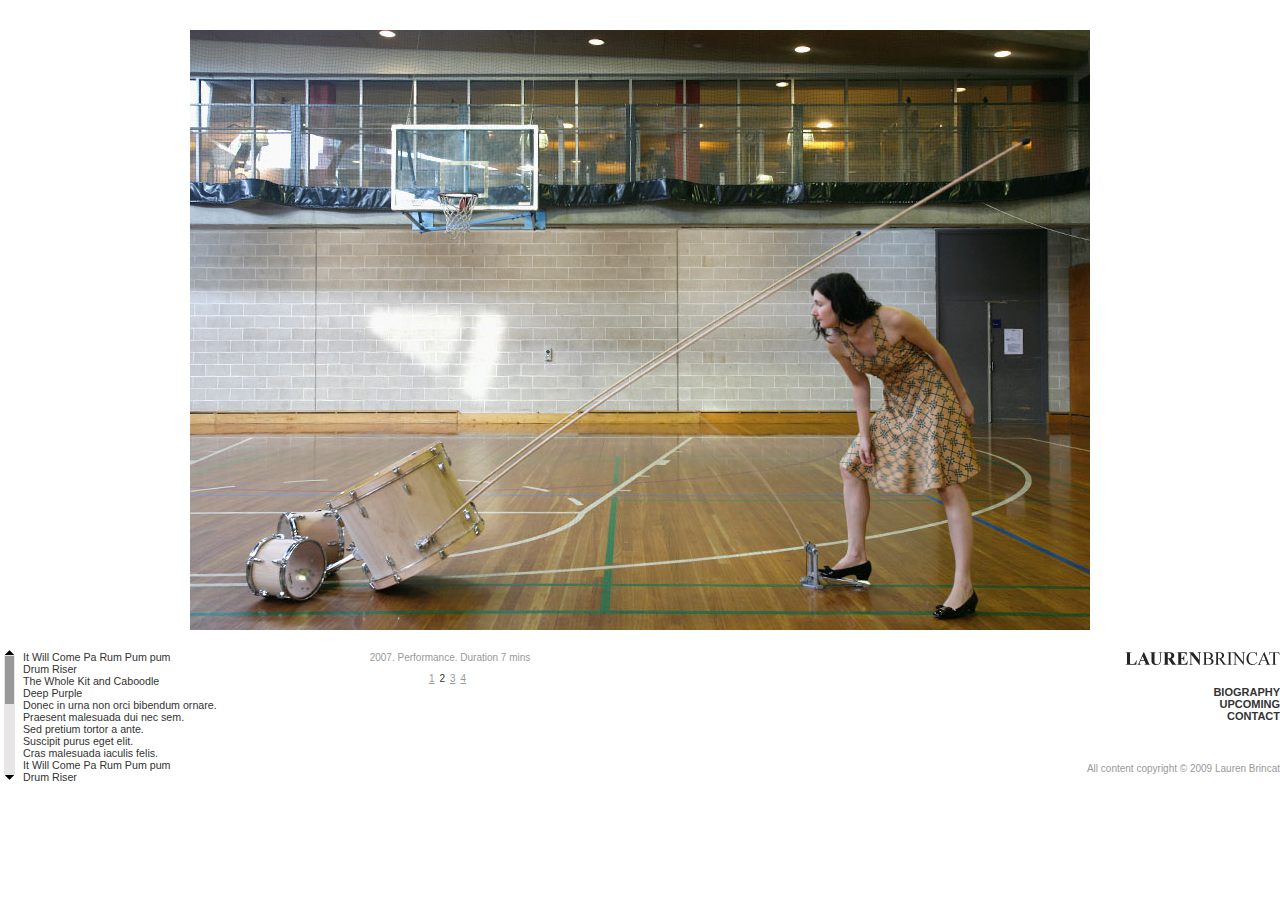
==== media/index.html @ 9c47bca6 "Applied the template;" ====
<html>

<head>
<title>LaurenBrincat.com</title>
<link rel="stylesheet" href="/media/css/style.css" media="screen" type="text/css"/>
<style type="text/css">
div#scrollbar {
    display:none; /* hide from incapable */
    }

</style>
<script src="/media/js/dw_event.js" type="text/javascript"></script>
<script src="/media/js/dw_scroll.js" type="text/javascript"></script>
<script src="/media/js/dw_scrollbar.js" type="text/javascript"></script>
<script src="/media/js/scroll_controls.js" type="text/javascript"></script>
<script type="text/javascript">

function init_dw_Scroll() {
    var wndo = new dw_scrollObj('wn', 'lyr1');
    wndo.setUpScrollbar("dragBar", "track", "v", 1, 1);
    wndo.setUpScrollControls('scrollbar');
}

// if code supported, link in the style sheet and call the init function onload
if ( dw_scrollObj.isSupported() ) {
    dw_writeStyleSheet('css/scrollbar_demo.css')
    dw_Event.add( window, 'load', init_dw_Scroll);
}


</script>
<script type="text/javascript" language="javascript" src="/media/js/jquery.js"></script>
<script type="text/javascript" language="javascript" src="/media/js/page.js"></script>
</head>

<body onload="get_work_list();">
  <div class="main-cont">
    <div class="cont-top">
    <div id="content_div">
          <img src="/media/css/images/basketball-drum.jpg" />
    </div>
    </div>
    </div>
    <div class="cont-bottom-1">


<table border="0" cellpadding="4" cellspacing="0">
 <tr>

  <td><div id="scrollbar"><!-- border attribute added to reduce support questions on the subject. 
    If you like valid strict markup, remove and place a img {border:none;} spec in style sheet -->
    <div id="up"><a class="mouseover_up" href=""><img src="/media/css/images/up.png" width="11" height="5" alt="" border="0" /></a></div>
    <div id="track">
        <div id="dragBar"></div>
    </div>
    <div id="down"><a class="mouseover_down" href=""><img src="/media/css/images/down.png" width="11" height="5" alt="" border="0" /></a></div>
</div></td>
   
  <td><div id="wn">
    <div id="lyr1">
      <a href="index.html">
      <span>It Will Come Pa Rum Pum pum</span><br />
      <span>Drum Riser</span><br />
      <span>The Whole Kit and Caboodle</span><br />
      <span>Deep Purple</span><br />
      <span>Donec in urna non orci bibendum ornare.</span><br />
      <span>Praesent malesuada dui nec sem.</span><br />
      <span>Sed pretium tortor a ante.</span><br />
      <span>Suscipit purus eget elit.</span><br />
      <span>Cras malesuada iaculis felis.</span><br />
            <span>It Will Come Pa Rum Pum pum</span><br />
      <span>Drum Riser</span><br />
      <span>The Whole Kit and Caboodle</span><br />
      <span>Deep Purple</span><br />
      <span>Donec in urna non orci bibendum ornare.</span><br />
      <span>Praesent malesuada dui nec sem.</span><br />
      <span>Sed pretium tortor a ante.</span><br />
      <span>Suscipit purus eget elit.</span><br />
      <span>Cras malesuada iaculis felis.</span><br />
            <span>It Will Come Pa Rum Pum pum</span><br />
      <span>Drum Riser</span><br />
      <span>The Whole Kit and Caboodle</span><br />
      <span>Deep Purple</span><br />
      <span>Donec in urna non orci bibendum ornare.</span><br />
      <span>Praesent malesuada dui nec sem.</span><br />
      <span>Sed pretium tortor a ante.</span><br />
      <span>Suscipit purus eget elit.</span><br />
      <span>Cras malesuada iaculis felis.</span><br />
      </a>
    </div>
</div></td>

 </tr>
</table>

    </div>

    <div class="cont-bottom-2"><div id="upload_details">2007. Performance. Duration 7 mins</div>
      <p class="index-nav">
        <div id="pagination">
      <span class="index-nav"><a href="#"
    class="index-nav-link">1</a></span><span class="index-nav"><a
    href="#" class="index-nav-active">2</a></span><span
    class="index-nav"><a href="#"
    class="index-nav-link">3</a></span><span class="index-nav"><a
    href="#" class="index-nav-link">4</a></span>
        </div>
      </p>
    </div>
    
    <div class="cont-bottom-3">
      <img src="/media/css/images/lb-logo.png" />
      <ul class="sub-menu">
        <li><a href="javascript: get_biography();">BIOGRAPHY</a></li>
        <li><a href="javascript: get_upcoming();">UPCOMING</a></li>
        <li><a href="javascript: get_contact();">CONTACT</a></li>
      </ul>
      <div class="copyright">All content copyright &copy; 2009 Lauren Brincat</div>
    </div>
  </div>
</body>
</html>
---- media/css/style.css ----
html { width:100%; margin:0; padding:0; }
body { margin:0; padding:0; background:#fff; font-family:arial,helvetica; font-size:62.5%; text-align:center; }

p { margin:0 padding:0; color:#333; font-size:1.0em; }

h1 { text-transform:uppercase; font-weight:bold; font-size:1.1em; padding:18px 0 18px 18px;  }
h2 { text-transform:uppercase; font-weight:bold; font-style:italic; font-size:1.1em; margin: 10px 0 0 0; }
h3 { text-transform:uppercase; font-weight:bold; font-size:1.1em; color:#333; margin-bottom:-5px; margin-top:20px; }

a img, a:visited img { border:0; }
a, a:visited { color:#333; text-decoration:none; }
a:hover { color:#999; }
a.email, a.email:visited { color:#333; text-decoration:none; }
a.email:hover { color:#999; }
div.main-cont { width:900px; margin:auto; margin-top:30px; }

div.cont-top { width:900px; margin:auto; margin-bottom:22px; text-align:left; }
div.cont-top-bio { width:900px; height:600px; margin:auto; margin-bottom:22px; background-color:#f7f7f5; text-align:left; }
div.cont-top-contact { width:900px; height:600px; background:transparent url('images/contact-bg.jpg') no-repeat; margin:auto; margin-bottom:22px; }
div.cont-top-upcoming { width:900px; height:600px; line-height:600px; text-align:center; padding-top:185px; }
div.cont-bottom-1 { width:300px; float:left; }
div.cont-bottom-2 { width:300px; float:left; position:relative; text-align:center; font-size:1em; color:#999; }
div.cont-bottom-3 { width:300px; float:right; position:relative; text-align:right; }

div.bio-left { width:600px; float:left; position:relative; }
div.bio-right { width:300px; float:right; position:relative; }

table.bio-right { cellpadding:0; cellspacing:0; margin:0 15px 0 15px; font-size:1.1em; }
table.bio-right td.cell-left { width:200px; }
table.bio-right td.cell-right { text-align:right; font-style:italic; }

div.contact-details { width:100%; text-align:center; padding-top:200px; }

span.index-nav { padding-right:5px; }
a.index-nav-link, a.index-nav-link:visited { color:#999; text-decoration:underline; }
a.index-nav-link:hover { color:#333; }
a.index-nav-active { color:#333; text-decoration:none; }

ul.sub-menu { padding-top:10px; text-align:right; list-style:none; font-size:1.1em; }
ul.sub-menu li { text-transform:uppercase; }
ul.sub-menu li a, ul.sub-menu li a:visited { color:#333; text-decoration:none; font-weight:bold;}
ul.sub-menu li a:hover { color:#999; text-decoration:none; }
ul.sub-menu li#active { color:#999; font-weight:bold; }

div.copyright { width:300px; text-align:right; color:#999; padding:30px 0 30px 0; }
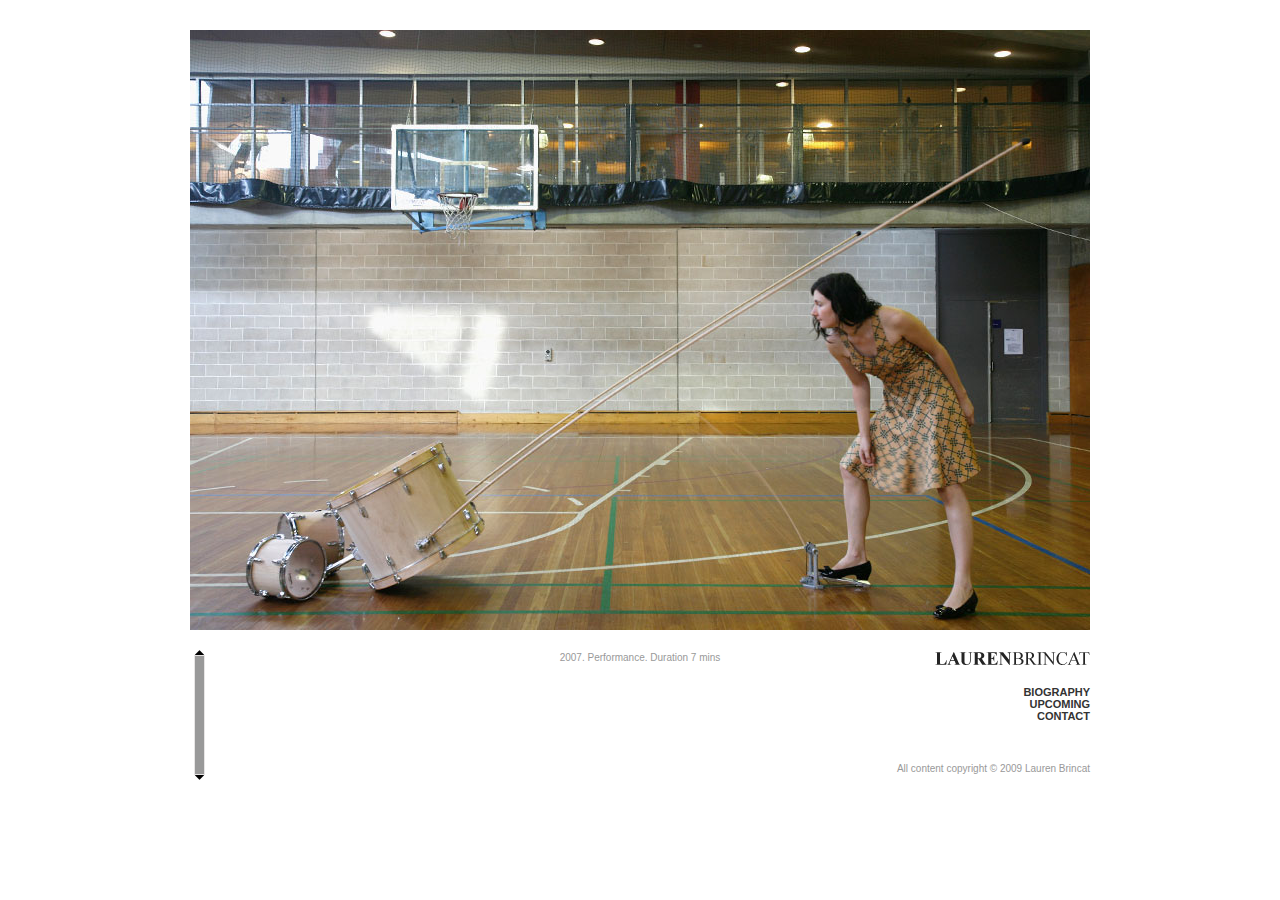
==== commit ddc2ea53: "Added utility to resize images and convert videos; Fixed some display issues from this e-mail: https" ====
--- a/media/index.html
+++ b/media/index.html
@@ -3,6 +3,7 @@
 <head>
 <title>LaurenBrincat.com</title>
 <link rel="stylesheet" href="/media/css/style.css" media="screen" type="text/css"/>
+<link rel="stylesheet" href="/media/css/custom.css" media="screen" type="text/css"/>
 <style type="text/css">
 div#scrollbar {
     display:none; /* hide from incapable */
@@ -39,7 +40,7 @@
     <div id="content_div">
           <img src="/media/css/images/basketball-drum.jpg" />
     </div>
-    </div>
+    <div id="loader">&nbsp;</div>
     </div>
     <div class="cont-bottom-1">
 
@@ -58,35 +59,6 @@
    
   <td><div id="wn">
     <div id="lyr1">
-      <a href="index.html">
-      <span>It Will Come Pa Rum Pum pum</span><br />
-      <span>Drum Riser</span><br />
-      <span>The Whole Kit and Caboodle</span><br />
-      <span>Deep Purple</span><br />
-      <span>Donec in urna non orci bibendum ornare.</span><br />
-      <span>Praesent malesuada dui nec sem.</span><br />
-      <span>Sed pretium tortor a ante.</span><br />
-      <span>Suscipit purus eget elit.</span><br />
-      <span>Cras malesuada iaculis felis.</span><br />
-            <span>It Will Come Pa Rum Pum pum</span><br />
-      <span>Drum Riser</span><br />
-      <span>The Whole Kit and Caboodle</span><br />
-      <span>Deep Purple</span><br />
-      <span>Donec in urna non orci bibendum ornare.</span><br />
-      <span>Praesent malesuada dui nec sem.</span><br />
-      <span>Sed pretium tortor a ante.</span><br />
-      <span>Suscipit purus eget elit.</span><br />
-      <span>Cras malesuada iaculis felis.</span><br />
-            <span>It Will Come Pa Rum Pum pum</span><br />
-      <span>Drum Riser</span><br />
-      <span>The Whole Kit and Caboodle</span><br />
-      <span>Deep Purple</span><br />
-      <span>Donec in urna non orci bibendum ornare.</span><br />
-      <span>Praesent malesuada dui nec sem.</span><br />
-      <span>Sed pretium tortor a ante.</span><br />
-      <span>Suscipit purus eget elit.</span><br />
-      <span>Cras malesuada iaculis felis.</span><br />
-      </a>
     </div>
 </div></td>
 
@@ -98,12 +70,6 @@
     <div class="cont-bottom-2"><div id="upload_details">2007. Performance. Duration 7 mins</div>
       <p class="index-nav">
         <div id="pagination">
-      <span class="index-nav"><a href="#"
-    class="index-nav-link">1</a></span><span class="index-nav"><a
-    href="#" class="index-nav-active">2</a></span><span
-    class="index-nav"><a href="#"
-    class="index-nav-link">3</a></span><span class="index-nav"><a
-    href="#" class="index-nav-link">4</a></span>
         </div>
       </p>
     </div>
@@ -118,5 +84,6 @@
       <div class="copyright">All content copyright &copy; 2009 Lauren Brincat</div>
     </div>
   </div>
+
 </body>
 </html>
--- a/media/css/custom.css
+++ b/media/css/custom.css
@@ -0,0 +1,15 @@
+div.cont-top, div.cont-top-bio, div.cont-top-contact, div.cont-top-upcoming {
+    min-height: 600px;
+    vertical-align: center;
+    text-align: center;
+}
+
+div#loader {
+    background: url(/media/img/ajax-loader.gif) no-repeat center center;
+    display: none;
+    z-index: 9;
+    position: relative;
+    top: -300px;
+}
+
+
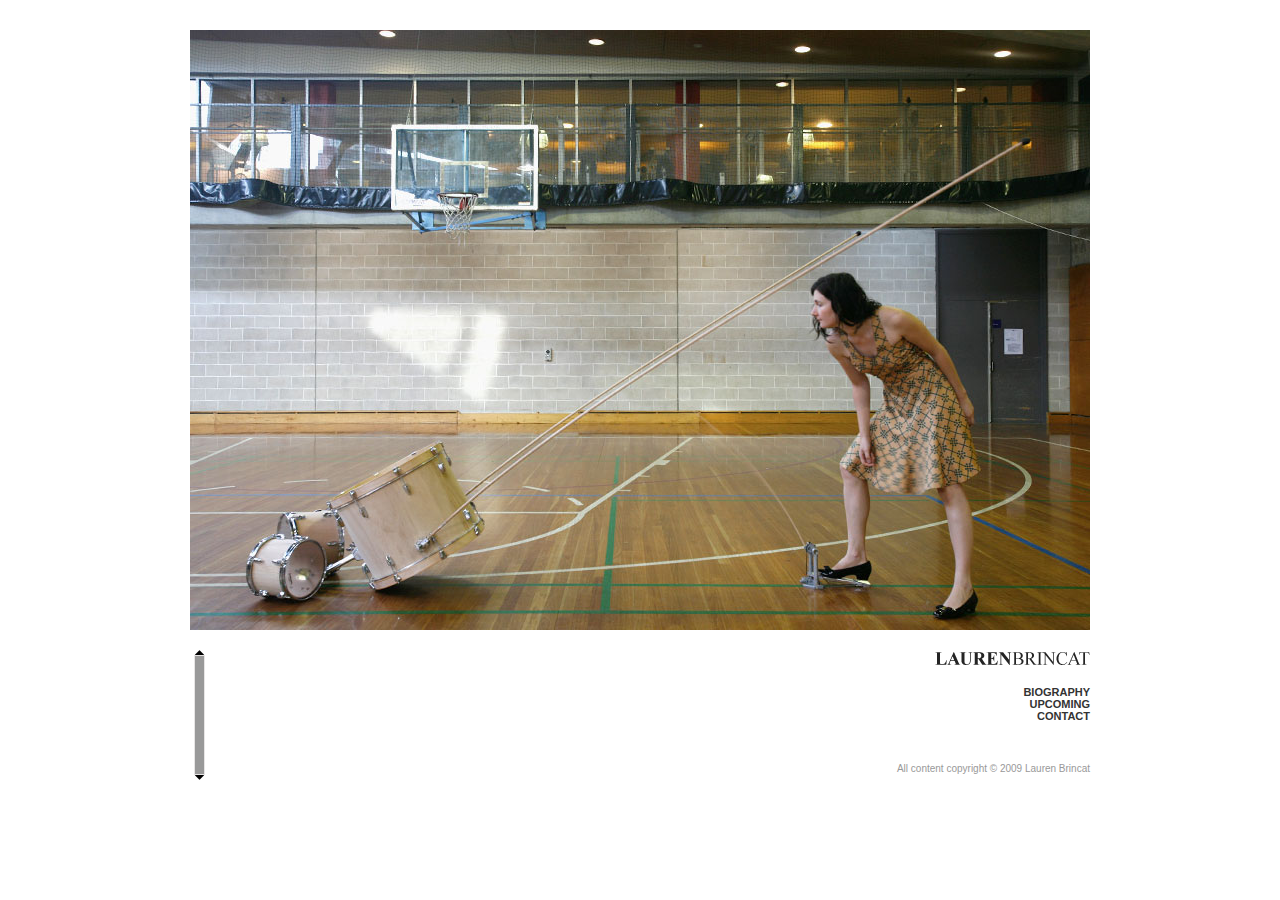
==== commit c183d275: "Fixed the Biography page;" ====
--- a/media/index.html
+++ b/media/index.html
@@ -67,7 +67,10 @@
 
     </div>
 
-    <div class="cont-bottom-2"><div id="upload_details">2007. Performance. Duration 7 mins</div>
+    <div class="cont-bottom-2">
+        <div id="upload_details">
+            <!--2007. Performance. Duration 7 mins-->
+        </div>
       <p class="index-nav">
         <div id="pagination">
         </div>
--- a/media/css/custom.css
+++ b/media/css/custom.css
@@ -4,12 +4,18 @@
     text-align: center;
 }
 
+div.cont-top-bio h1 {
+    text-align: left;
+}
+
 div#loader {
     background: url(/media/img/ajax-loader.gif) no-repeat center center;
+    width: 900px;
+    height: 600px;
     display: none;
     z-index: 9;
-    position: relative;
-    top: -300px;
+    position: absolute;
+    top: 30px;
 }
 
 
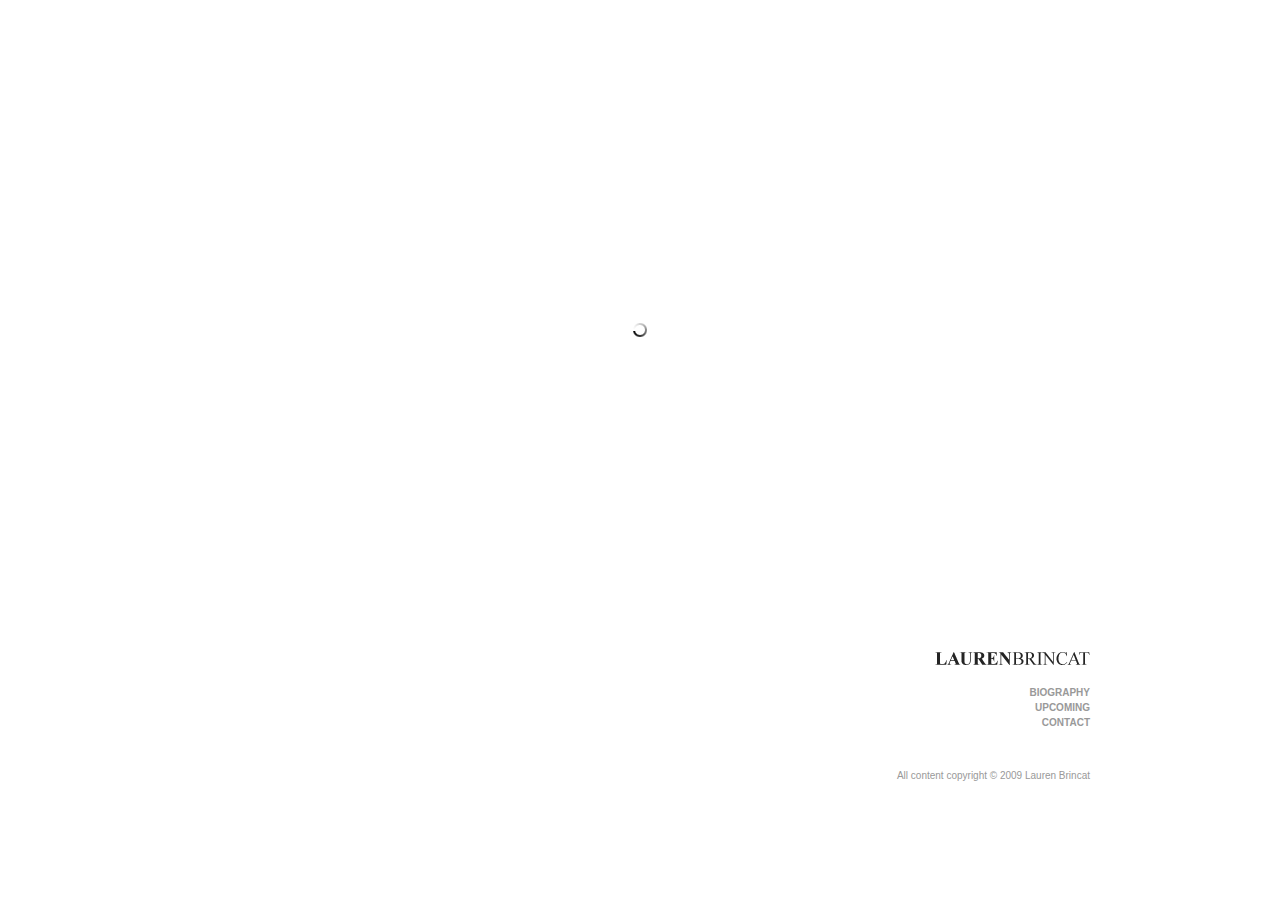
==== commit 00bf8006: "Updated the index.html to use the new one;" ====
--- a/media/index.html
+++ b/media/index.html
@@ -3,6 +3,7 @@
 <head>
 <title>LaurenBrincat.com</title>
 <link rel="stylesheet" href="/media/css/style.css" media="screen" type="text/css"/>
+<!--<link rel="stylesheet" href="/media/css/scrollbar_demo.css" media="screen" type="text/css"/>-->
 <link rel="stylesheet" href="/media/css/custom.css" media="screen" type="text/css"/>
 <style type="text/css">
 div#scrollbar {
@@ -10,35 +11,41 @@
     }
 
 </style>
-<script src="/media/js/dw_event.js" type="text/javascript"></script>
-<script src="/media/js/dw_scroll.js" type="text/javascript"></script>
-<script src="/media/js/dw_scrollbar.js" type="text/javascript"></script>
-<script src="/media/js/scroll_controls.js" type="text/javascript"></script>
-<script type="text/javascript">
+<!--<script src="/media/js/dw_event.js" type="text/javascript"></script>-->
+<!--<script src="/media/js/dw_scroll.js" type="text/javascript"></script>-->
+<!--<script src="/media/js/dw_scrollbar.js" type="text/javascript"></script>-->
+<!--<script src="/media/js/scroll_controls.js" type="text/javascript"></script>-->
+<!--<script type="text/javascript">-->
 
-function init_dw_Scroll() {
-    var wndo = new dw_scrollObj('wn', 'lyr1');
-    wndo.setUpScrollbar("dragBar", "track", "v", 1, 1);
-    wndo.setUpScrollControls('scrollbar');
-}
+<!--function init_dw_Scroll() {-->
+    <!--var wndo = new dw_scrollObj('wn', 'lyr1');-->
+    <!--wndo.setUpScrollbar("dragBar", "track", "v", 1, 1);-->
+    <!--wndo.setUpScrollControls('scrollbar');-->
+<!--}-->
 
-// if code supported, link in the style sheet and call the init function onload
-if ( dw_scrollObj.isSupported() ) {
-    dw_writeStyleSheet('css/scrollbar_demo.css')
-    dw_Event.add( window, 'load', init_dw_Scroll);
-}
+<!--// if code supported, link in the style sheet and call the init function onload-->
+<!--if ( dw_scrollObj.isSupported() ) {-->
+    <!--dw_writeStyleSheet('css/scrollbar_demo.css')-->
+    <!--dw_Event.add( window, 'load', init_dw_Scroll);-->
+<!--}-->
 
 
-</script>
-<script type="text/javascript" language="javascript" src="/media/js/jquery.js"></script>
-<script type="text/javascript" language="javascript" src="/media/js/page.js"></script>
+<!--</script>-->
+<script type="text/javascript" src="/media/scripts/jquery-1.2.6.min.js"></script>
+<script type="text/javascript" src="/media/scripts/jquery.mousewheel.min.js"></script>
+<script type="text/javascript" src="/media/scripts/jquery.em.js"></script>
+<script type="text/javascript" src="/media/scripts/jScrollPane.js"></script>
+<!--<link rel="stylesheet" type="text/css" media="all" href="/media/styles/demoStyles.css" />-->
+<link rel="stylesheet" type="text/css" media="all" href="/media/styles/jScrollPane.css" />
+<!--<script type="text/javascript" language="javascript" src="/media/js/jquery.js"></script>-->
+<script type="text/javascript" language="javascript" src="/media/js/page-jScrollPane.js"></script>
 </head>
 
-<body onload="get_work_list();">
+<body onload="start();">
   <div class="main-cont">
     <div class="cont-top">
     <div id="content_div">
-          <img src="/media/css/images/basketball-drum.jpg" />
+          <!--<img src="/media/css/images/basketball-drum.jpg" />-->
     </div>
     <div id="loader">&nbsp;</div>
     </div>
@@ -47,16 +54,6 @@
 
 <table border="0" cellpadding="4" cellspacing="0">
  <tr>
-
-  <td><div id="scrollbar"><!-- border attribute added to reduce support questions on the subject. 
-    If you like valid strict markup, remove and place a img {border:none;} spec in style sheet -->
-    <div id="up"><a class="mouseover_up" href=""><img src="/media/css/images/up.png" width="11" height="5" alt="" border="0" /></a></div>
-    <div id="track">
-        <div id="dragBar"></div>
-    </div>
-    <div id="down"><a class="mouseover_down" href=""><img src="/media/css/images/down.png" width="11" height="5" alt="" border="0" /></a></div>
-</div></td>
-   
   <td><div id="wn">
     <div id="lyr1">
     </div>
--- a/media/css/style.css
+++ b/media/css/style.css
@@ -36,10 +36,10 @@
 a.index-nav-link:hover { color:#333; }
 a.index-nav-active { color:#333; text-decoration:none; }
 
-ul.sub-menu { padding-top:10px; text-align:right; list-style:none; font-size:1.1em; }
+ul.sub-menu { padding-top:10px; text-align:right; list-style:none; font-size:1.0em; line-height:1.5em; }
 ul.sub-menu li { text-transform:uppercase; }
-ul.sub-menu li a, ul.sub-menu li a:visited { color:#333; text-decoration:none; font-weight:bold;}
+ul.sub-menu li a, ul.sub-menu li a:visited { color:#999; text-decoration:none; font-weight:bold;}
 ul.sub-menu li a:hover { color:#999; text-decoration:none; }
-ul.sub-menu li#active { color:#999; font-weight:bold; }
+ul.sub-menu li#active { color:#333; font-weight:bold; }
 
 div.copyright { width:300px; text-align:right; color:#999; padding:30px 0 30px 0; }
--- a/media/css/scrollbar_demo.css
+++ b/media/css/scrollbar_demo.css
@@ -0,0 +1,96 @@
+div#scrollbar {
+    display:block; /* initially display:none; to hide from incapable */
+    }
+
+div#wn	{ 
+    position:relative;
+    width:280px; height:130px;
+    overflow:hidden;
+    font-size:8pt;
+    margin-top:-5px;
+}
+
+div#lyr1 {
+   top:-5px;
+   line-height: 1.3em;
+}
+    
+div#scrollbar { 
+  position:relative;
+  width:11px; height:120px; 
+  font-size:1px;  /* so no gap or misplacement due to image vertical alignment */
+  top: -9px;
+  }
+div#track { 
+  position:absolute; left:0; top:5px;
+  width:11px; height:120px;
+  background: #e7e5e5;
+  }
+div#dragBar {
+  position:absolute; left:1px; top:1px;
+  width:9px; height:20px;
+  background-color:#999;
+  }  
+div#up { position:absolute; left:0; top:0; }  
+div#down { position:absolute; left:0; bottom:-10px; }
+
+/* for safari, to prevent selection problem  */
+div#scrollbar, div#track, div#dragBar, div#up, div#down {
+    -moz-user-select: none;
+    -khtml-user-select: none;
+}
+
+
+/* so no gap or misplacement due to image vertical alignment
+font-size:1px in scrollbar has same effect (less likely to be removed, resulting in support issues) */
+div#scrollbar img {
+    display:block; 
+    } 
+
+
+
+/* SCROLLBAR FOR BIOGRAPHY PAGE */
+
+div#scrollbar2 {
+    display:block; /* initially display:none; to hide from incapable */
+    }
+
+div#wn2	{ 
+    position:relative;
+    width:280px; height:515px;
+    overflow:hidden;
+    font-size:8pt;
+    top:-10px;
+}
+    
+div#scrollbar2 { 
+  position:relative;
+  width:11px; height:505px; 
+  font-size:1px;  /* so no gap or misplacement due to image vertical alignment */
+  top: -4px;
+  }
+div#track2 { 
+  position:absolute; left:0; top:5px;
+  width:11px; height:505px;
+  background: #e7e5e5;
+  }
+div#dragBar2 {
+  position:absolute; left:1px; top:1px;
+  width:9px; height:20px;
+  background-color:#999;
+  }  
+div#up2 { position:absolute; left:0; top:0; }  
+div#down2 { position:absolute; left:0; bottom:-10px; }
+
+/* for safari, to prevent selection problem  */
+div#scrollbar2, div#track2, div#dragBar2, div#up2, div#down2 {
+    -moz-user-select: none;
+    -khtml-user-select: none;
+}
+
+
+/* so no gap or misplacement due to image vertical alignment
+font-size:1px in scrollbar has same effect (less likely to be removed, resulting in support issues) */
+div#scrollbar2 img {
+    display:block; 
+    } --- a/media/css/custom.css
+++ b/media/css/custom.css
@@ -1,3 +1,18 @@
+
+.left .jScrollPaneTrack {
+    left: 0;
+    right: auto;
+}
+.left a.jScrollArrowUp {
+    left: 0;
+    right: auto;
+}
+.left a.jScrollArrowDown {
+    left: 0;
+    right: auto;
+}
+
+
 div.cont-top, div.cont-top-bio, div.cont-top-contact, div.cont-top-upcoming {
     min-height: 600px;
     vertical-align: center;
@@ -18,4 +33,62 @@
     top: 30px;
 }
 
+/*div#lyr1 div.lyr1-pane {*/
+    /*background-color: #ffffff;*/
+/*}*/
 
+a.jScrollArrowUp {
+    /*background: url(/media/images/basic_arrow_up.gif) no-repeat 0 0px;*/
+    /*background: #ffffff url(/media/css/images/up.png) no-repeat 0px 3px;*/
+    background: url(/media/css/images/up.png) no-repeat 0px 3px;
+}
+/*a.jScrollArrowUp:hover {*/
+    /*background-position: 0 -15px;*/
+/*}*/
+a.jScrollArrowDown {
+    /*background: url(/media/images/basic_arrow_down.gif) no-repeat 0 0px;*/
+    /*background: url(/media/css/images/down.png) no-repeat 0px 0px;*/
+    /*background: #ffffff url(/media/css/images/down.png) no-repeat 0px 1px;*/
+    background: url(/media/css/images/down.png) no-repeat 0px 1px;
+}
+/*a.jScrollArrowDown:hover {*/
+	/*background-position: 0 -15px;*/
+/*}*/
+/*a.jScrollActiveArrowButton, a.jScrollActiveArrowButton:hover {*/
+	/*background-position: 0 -30px;*/
+/*}*/
+
+div#wn { 
+    position:relative;
+    width: 280px;
+    height: 130px;
+    /*overflow:hidden;*/
+    font-size:8pt;
+    margin-top:-5px;
+}
+
+div#lyr1 {
+    height: 130px;
+    top:-5px;
+    background-color: #ffffff;
+}
+
+#wn2 {
+    position:relative;
+    width:280px; height:515px;
+    overflow:hidden;
+    font-size:8pt;
+    top:-10px;
+}
+#lyr12 {
+    height: 515px;
+}
+
+#wn a.jScrollArrowUp {
+    background-color: #ffffff;
+}
+#wn a.jScrollArrowDown {
+    background-color: #ffffff;
+}
+
+
--- a/media/styles/demoStyles.css
+++ b/media/styles/demoStyles.css
@@ -0,0 +1,70 @@
+/* Stylesheet for my demo pages for jScrollPane - these styles aren't necessary for using jScrollPane and aren't specific to any particular example */
+
+body {
+	font-family: Arial, Helvetica, sans-serif;
+	font-size: 80%;
+}
+
+a.jScrollArrowUp {
+	background: url(../images/basic_arrow_up.gif) repeat-x 0 0;
+}
+a.jScrollArrowUp:hover {
+	background-position: 0 -15px;
+}
+a.jScrollArrowDown {
+	background: url(../images/basic_arrow_down.gif) repeat-x 0 0;
+}
+a.jScrollArrowDown:hover {
+	background-position: 0 -15px;
+}
+a.jScrollActiveArrowButton, a.jScrollActiveArrowButton:hover {
+	background-position: 0 -30px;
+}
+
+
+.orange-bar .jScrollPaneTrack {
+	background: #f60;
+}
+.orange-bar .jScrollPaneDrag {
+	background: #00f url(../images/drag_grab.gif) no-repeat 50% 50%;
+}
+.orange-bar .scroll-pane {
+	background: #69f;
+}
+			
+.holder {
+	float: left;
+	margin: 10px;
+}
+
+.scroll-pane {
+	width: 200px;
+	height: 200px;
+	overflow: auto;
+	background: #ccc;
+	float: left;
+}
+
+.wide {
+	width: 400px;
+}
+
+.super-wide {
+	width: 700px;
+}
+
+.tall {
+	height: 400px;
+}
+
+#pane1 {
+}
+#pane2 {
+	height: 150px;
+}
+#pane3 {
+	height: 190px;
+}
+#pane4 {
+	height: 190px;
+}--- a/media/styles/jScrollPane.css
+++ b/media/styles/jScrollPane.css
@@ -0,0 +1,65 @@
+
+.jScrollPaneContainer {
+	position: relative;
+	overflow: hidden;
+	z-index: 1;
+}
+
+.jScrollPaneTrack {
+	position: absolute;
+	cursor: pointer;
+	right: 0;
+	top: 0;
+	height: 100%;
+	background: #aaa;
+}
+.jScrollPaneDrag {
+	position: absolute;
+	background: #666;
+	cursor: pointer;
+	overflow: hidden;
+}
+.jScrollPaneDragTop {
+	position: absolute;
+	top: 0;
+	left: 0;
+	overflow: hidden;
+}
+.jScrollPaneDragBottom {
+	position: absolute;
+	bottom: 0;
+	left: 0;
+	overflow: hidden;
+}
+a.jScrollArrowUp {
+	display: block;
+	position: absolute;
+	z-index: 1;
+	top: 0;
+	right: 0;
+	text-indent: -2000px;
+	overflow: hidden;
+	/*background-color: #666;*/
+	height: 9px;
+}
+a.jScrollArrowUp:hover {
+	/*background-color: #f60;*/
+}
+
+a.jScrollArrowDown {
+	display: block;
+	position: absolute;
+	z-index: 1;
+	bottom: 0;
+	right: 0;
+	text-indent: -2000px;
+	overflow: hidden;
+	/*background-color: #666;*/
+	height: 9px;
+}
+a.jScrollArrowDown:hover {
+	/*background-color: #f60;*/
+}
+a.jScrollActiveArrowButton, a.jScrollActiveArrowButton:hover {
+	/*background-color: #f00;*/
+}